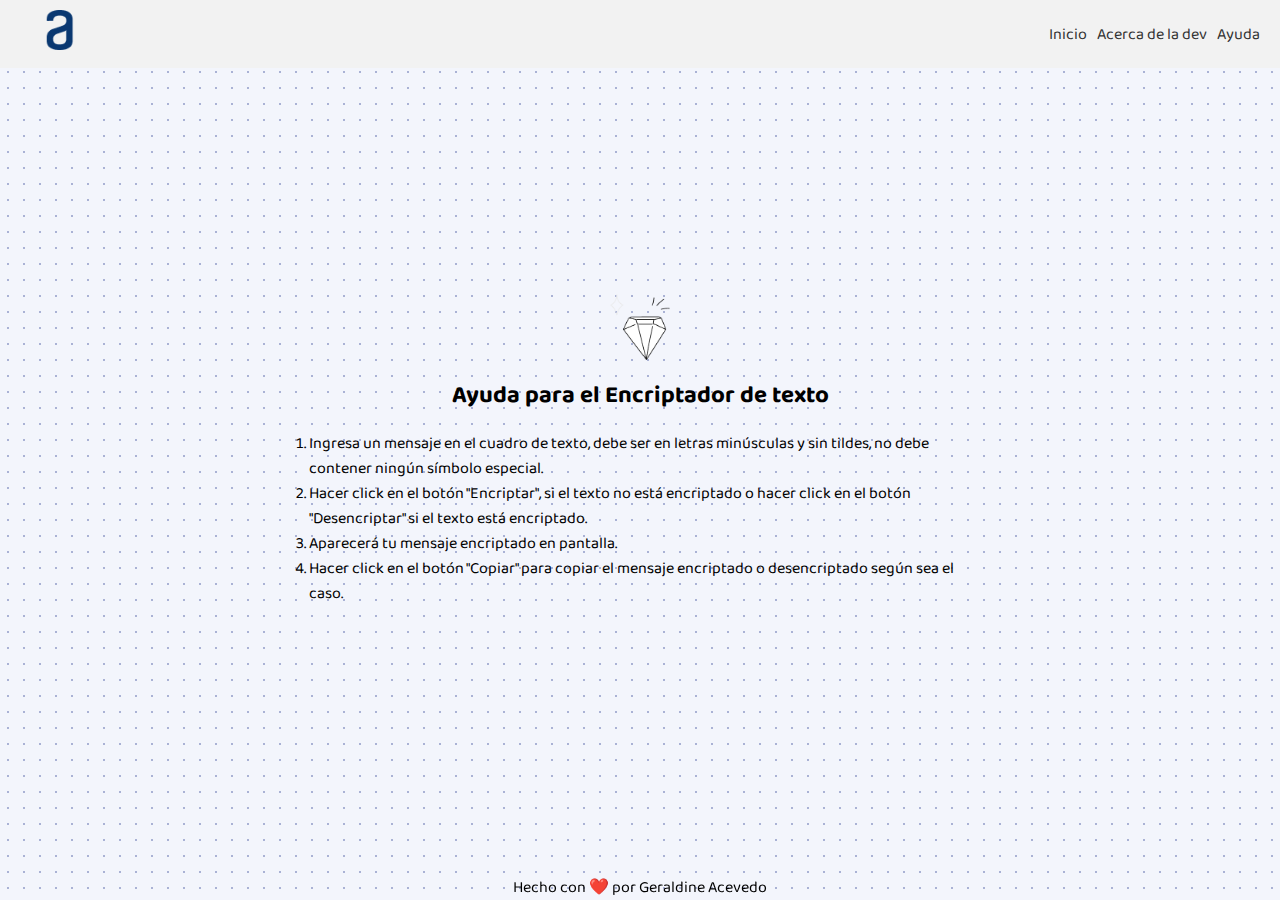
==== help.html @ 7638a246 "Nuevos estilos" ====
<!DOCTYPE html>
<html lang="en">
  <head>
    <meta charset="UTF-8" />
    <meta name="viewport" content="width=device-width, initial-scale=1.0" />
    <link rel="icon" type="image/x-icon" href="/images/favicon.ico" />
    <link rel="stylesheet" type="text/css" href="styles.css" />
    <!-- Fonts -->
    <link rel="preconnect" href="https://fonts.googleapis.com" />
    <link rel="preconnect" href="https://fonts.gstatic.com" crossorigin />
    <link
      href="https://fonts.googleapis.com/css2?family=Baloo+2:wght@400;500;600;700;800&family=Mukta:wght@800&display=swap"
      rel="stylesheet"
    />
    <title>Encriptador de Texto | Challenge de ONE G6 y Alura Latam</title>
  </head>
  <body>
    <div class="fondo"></div>

    <!-- navbar -->

    <nav class="navbar">
      <div class="logo">
        <a href="https://www.aluracursos.com/">
          <img
            src="./assets/Logo-1.png"
            alt="Logo de Alura"
            width="auto"
            height="60"
          />
        </a>
      </div>
      <ul class="nav-links">
        <li><a href="index.html">Inicio</a></li>
        <li>
          <a href="https://app.aluracursos.com/user/geraldineacevedo29/"
            >Acerca de la dev</a
          >
        </li>
        <li><a href="help.html">Ayuda</a></li>
      </ul>
    </nav>

    <section style="display: flex; align-items: center; justify-content: center; flex-direction: column;">
        <img src="./assets/diamod.png" width="60px" height="auto">    
    <!-- Títula -->
    <h2 style="margin-top: 1rem;">
        Ayuda para el Encriptador de texto
    </h2>

    <div style="width: 75%; margin-top: 1rem;">
    <!-- Parrafo -->
    <p style="text-align: justify;">
        <ol>
            <li> Ingresa un mensaje en el cuadro de texto, debe ser en letras minúsculas y sin tildes, no debe contener ningún símbolo especial.</li>
            <li> Hacer click en el botón "Encriptar", si el texto no está encriptado o hacer click en el botón "Desencriptar" si el texto está encriptado. </li>
            <li> Aparecerá tu mensaje encriptado en pantalla.</li>
            <li> Hacer click en el botón "Copiar" para copiar el mensaje encriptado o desencriptado según sea el caso.</li>
        </ol>
    </p>
    </div>
    </section>

    <!-- footer -->
    <footer>
      <span>Hecho con ❤️ por Geraldine Acevedo</span>
    </footer>
  </body>
</html>
---- styles.css ----
* {
    margin: 0;
    padding: 0;
    box-sizing: border-box;
    font-family: 'Baloo 2';
}

.fondo {
  position: absolute;
  top: 0;
  right: 0;
  bottom: 0;
  left: 0;
  z-index: -10;
  height: 100%;
  width: 100%;
  background-image: radial-gradient(circle at center, #aab2d5 1px, transparent 1px);
  background-size: 16px 16px;
}


body {
    display: flex;
    align-items: center;
    justify-content: space-evenly;
    min-height: 100vh;
    background: #f3f5fc;
    flex-wrap: wrap ;
}

.box__1, .box__2{
    
    display: flex;
    align-items: center;
    justify-content: center;
    flex-direction:column;
    padding: 1rem;
}


.box__2{
    margin: 50px 20px 20px;
    background-color: white;
    border-top-left-radius:25px;
    border-top-right-radius:25px;
    border-bottom-left-radius:25px;
    border-bottom-right-radius:25px;
    box-shadow:
        inset 0 -3em 3em rgba(0, 0, 0, 0.1),
        0 0 0 2px transparent,
        0.3em 0.3em 1em rgba(0, 0, 0, 0.3);
}

.navbar {
  display: flex;
  justify-content: space-between;
  align-items: center;
  background-color: #f2f2f2;
  padding: 10px;
  position: fixed; /* Agrega esta línea */
  top: 0; /* Agrega esta línea */
  width: 100%;
}

.logo img {
  height: 40px;
}

.nav-links {
  list-style: none;
  display: flex;
}

.nav-links li {
  margin-right: 10px;
}

.nav-links li a {
  text-decoration: none;
  color: #333;
}

nav a {
  float: left;
  text-decoration: none;
}

h1{
    margin-top: 50px;
}

input, textarea{
    width:90%;
    border: none;
}


#mensajeAdvertencia{
    color:#868e96;
}

.tituloMensajeNoEncontrado{
    font-size:1.2rem;
}

.parrafoIngresaTexto{
    color:#000;
    text-align:center;
}

button{
    border: 2px solid #0a3871 ;
    color: #f3f5fc;
    font-size: 1rem;
    width: 48%;
    padding: 15px 32px;
    border-top-left-radius:25px;
    border-top-right-radius:25px;
    border-bottom-left-radius:25px;
    border-bottom-right-radius:25px;
    text-align: center;
    text-decoration: none;
    display: inline-block;
    margin: 4px 2px;
    cursor: pointer;
}



#desencriptar, #copiar{
    border: 2px solid #0a3871;
    background-color:white;
    color: #0a3871;
}
#desencriptar:hover, #copiar:hover{
    border: 2px solid #052051;
    background-color:#ced4da;
    color: #052051;
}

#encriptar {
    background-color: #0a3871;
}

#encriptar:hover{
    border: 2px solid #052051;
    background-color:#052051;
}

footer{
    position: fixed;
    text-align: center;
    bottom:0;
    width: 100%;
}

@media only screen and (max-width: 768px){
    footer{
        position: static; /* Cambia la posición a estática */
    }
}

@media only screen and (max-width: 480px) {

    .box__1, .box__2{
    
        display: flex;
        align-items: center;
        justify-content: center;
        flex-direction:column;
    } 
    
    input, textarea{
        width:90%;
        font-size: 0.8rem;
    }

    button{
        width:50%;
        padding: 10px 16px; 
        font-size: 0.8rem;
    }

    footer{
        position: static; /* Cambia la posición a estática */
    }
}
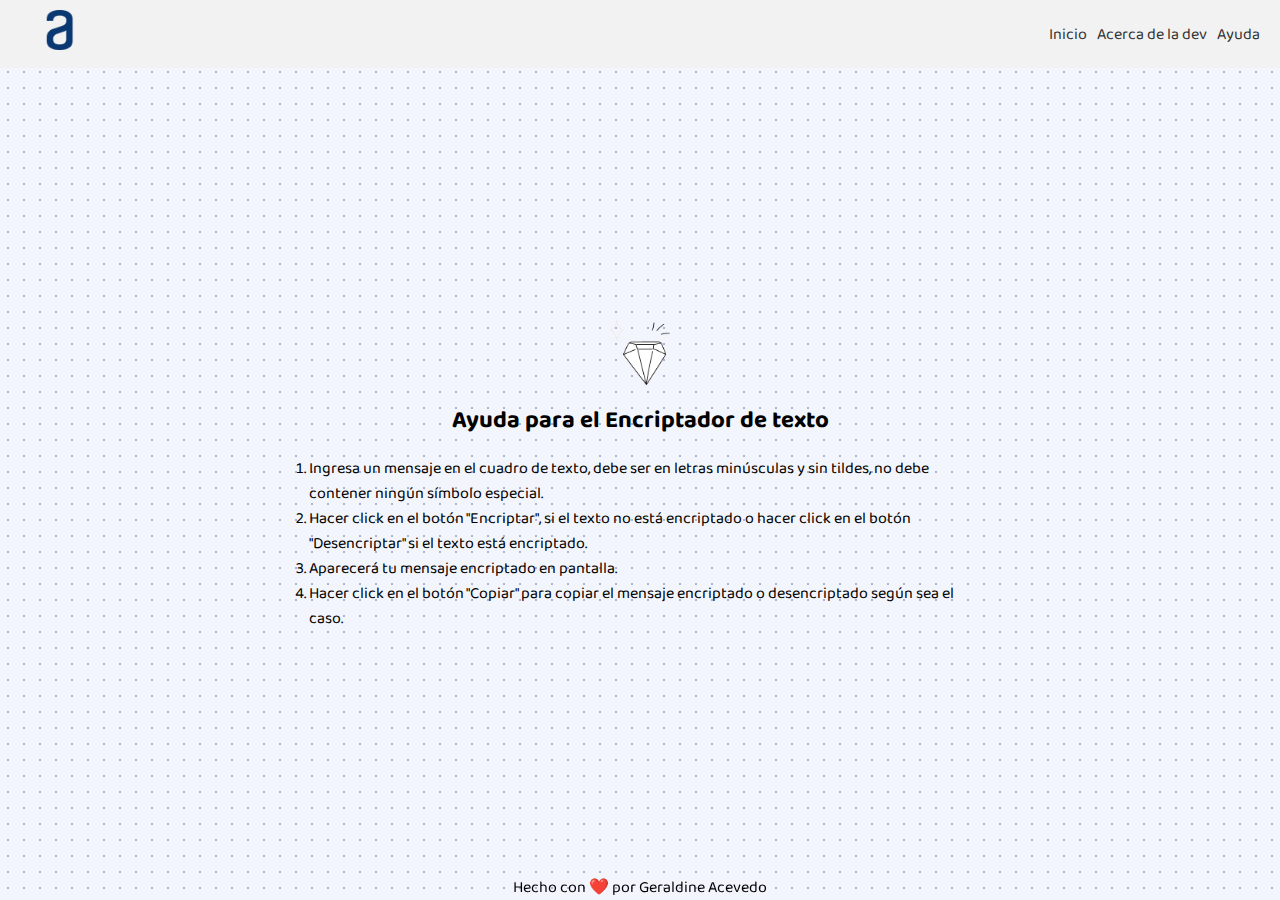
==== commit 2b57fd82: "arreglando el textarea" ====
--- a/help.html
+++ b/help.html
@@ -41,8 +41,8 @@
       </ul>
     </nav>
 
-    <section style="display: flex; align-items: center; justify-content: center; flex-direction: column;">
-        <img src="./assets/diamod.png" width="60px" height="auto">    
+    <section style="display: flex; align-items: center; justify-content: center; flex-direction: column; margin-top: 50px;">
+        <img src="./assets/diamod.png" alt="Imagen de diamante brillando" width="60px" height="auto">    
     <!-- Títula -->
     <h2 style="margin-top: 1rem;">
         Ayuda para el Encriptador de texto
--- a/styles.css
+++ b/styles.css
@@ -90,10 +90,17 @@
 }
 
 input, textarea{
-    width:90%;
     border: none;
 }
+textarea{
+    width: 300px; 
+    height: 150px;
+    color: #0a3871; 
+}
 
+textarea::placeholder{
+    color:#0a3871;
+}
 
 #mensajeAdvertencia{
     color:#868e96;
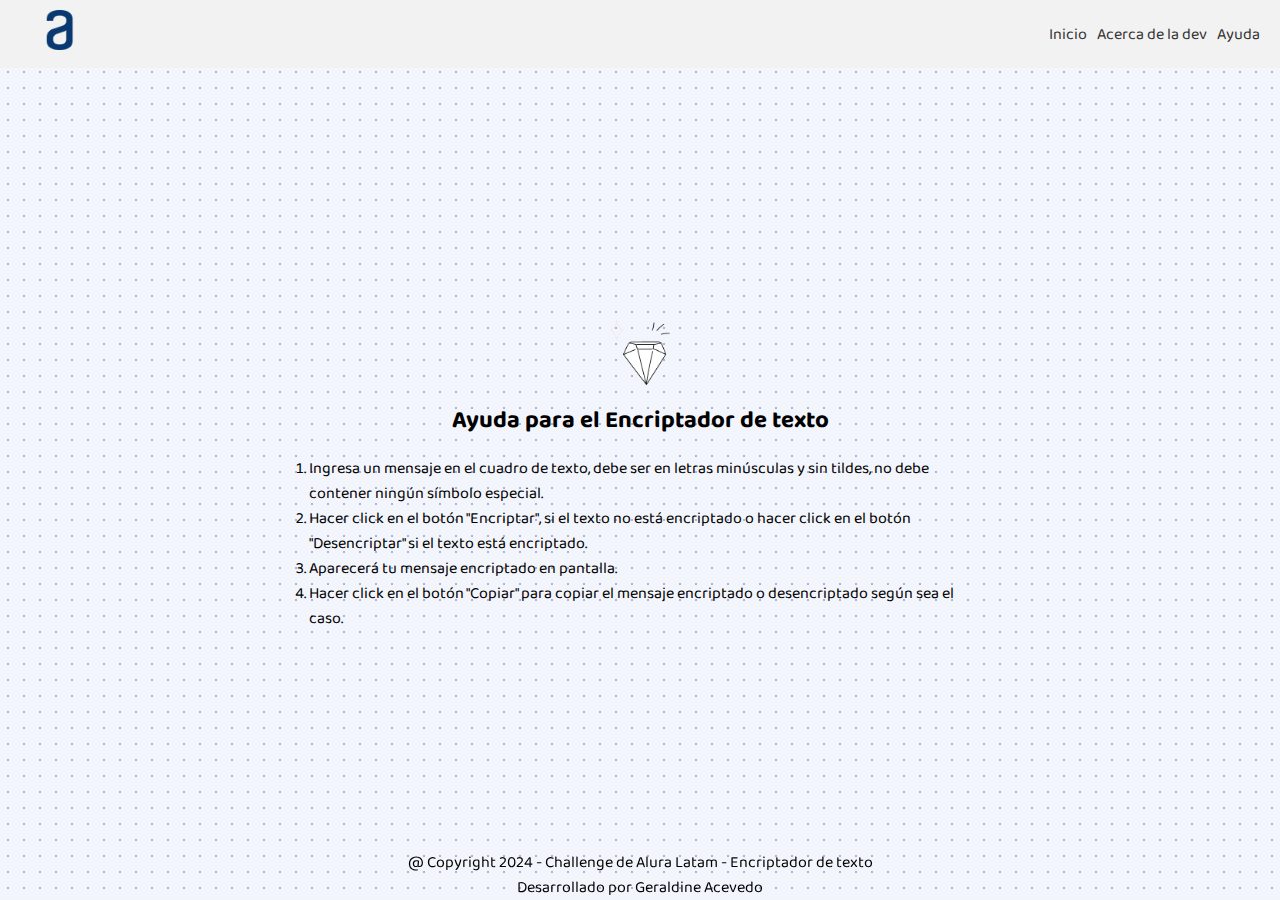
==== commit 9732b65b: "agrego la logica para encriptar mensaje y para copiar el resultado" ====
--- a/help.html
+++ b/help.html
@@ -3,7 +3,7 @@
   <head>
     <meta charset="UTF-8" />
     <meta name="viewport" content="width=device-width, initial-scale=1.0" />
-    <link rel="icon" type="image/x-icon" href="/images/favicon.ico" />
+    <link rel="icon" type="image/x-icon" href="./assets/favicon.ico" />
     <link rel="stylesheet" type="text/css" href="styles.css" />
     <!-- Fonts -->
     <link rel="preconnect" href="https://fonts.googleapis.com" />
@@ -63,7 +63,7 @@
 
     <!-- footer -->
     <footer>
-      <span>Hecho con ❤️ por Geraldine Acevedo</span>
+      <span>@ Copyright 2024 - Challenge de Alura Latam - Encriptador de texto <br> Desarrollado por Geraldine Acevedo</span>
     </footer>
   </body>
 </html>
--- a/styles.css
+++ b/styles.css
@@ -40,6 +40,9 @@
 
 .box__2{
     margin: 50px 20px 20px;
+    padding-top: 1rem;
+    max-width: 30%;
+    min-width: 30%;
     background-color: white;
     border-top-left-radius:25px;
     border-top-right-radius:25px;
@@ -119,7 +122,7 @@
     border: 2px solid #0a3871 ;
     color: #f3f5fc;
     font-size: 1rem;
-    width: 48%;
+    width: 49%;
     padding: 15px 32px;
     border-top-left-radius:25px;
     border-top-right-radius:25px;
@@ -132,7 +135,10 @@
     cursor: pointer;
 }
 
-
+.contenedor-botones {
+    display: flex;
+    justify-content: space-around;
+}
 
 #desencriptar, #copiar{
     border: 2px solid #0a3871;
@@ -153,7 +159,9 @@
     border: 2px solid #052051;
     background-color:#052051;
 }
-
+#copiar{
+    display: none;
+}
 footer{
     position: fixed;
     text-align: center;
@@ -162,6 +170,10 @@
 }
 
 @media only screen and (max-width: 768px){
+   .box__2{ 
+        max-width: 75%;
+        min-width: 75%;
+    }
     footer{
         position: static; /* Cambia la posición a estática */
     }
@@ -176,8 +188,17 @@
         justify-content: center;
         flex-direction:column;
     } 
+
+    .contenedor-botones{
+        display: flex;
+        align-items: center;
+        justify-content: center;
+        flex-direction:column;
+        width: 100%;
+        
+    }
     
-    input, textarea{
+    textarea{
         width:90%;
         font-size: 0.8rem;
     }
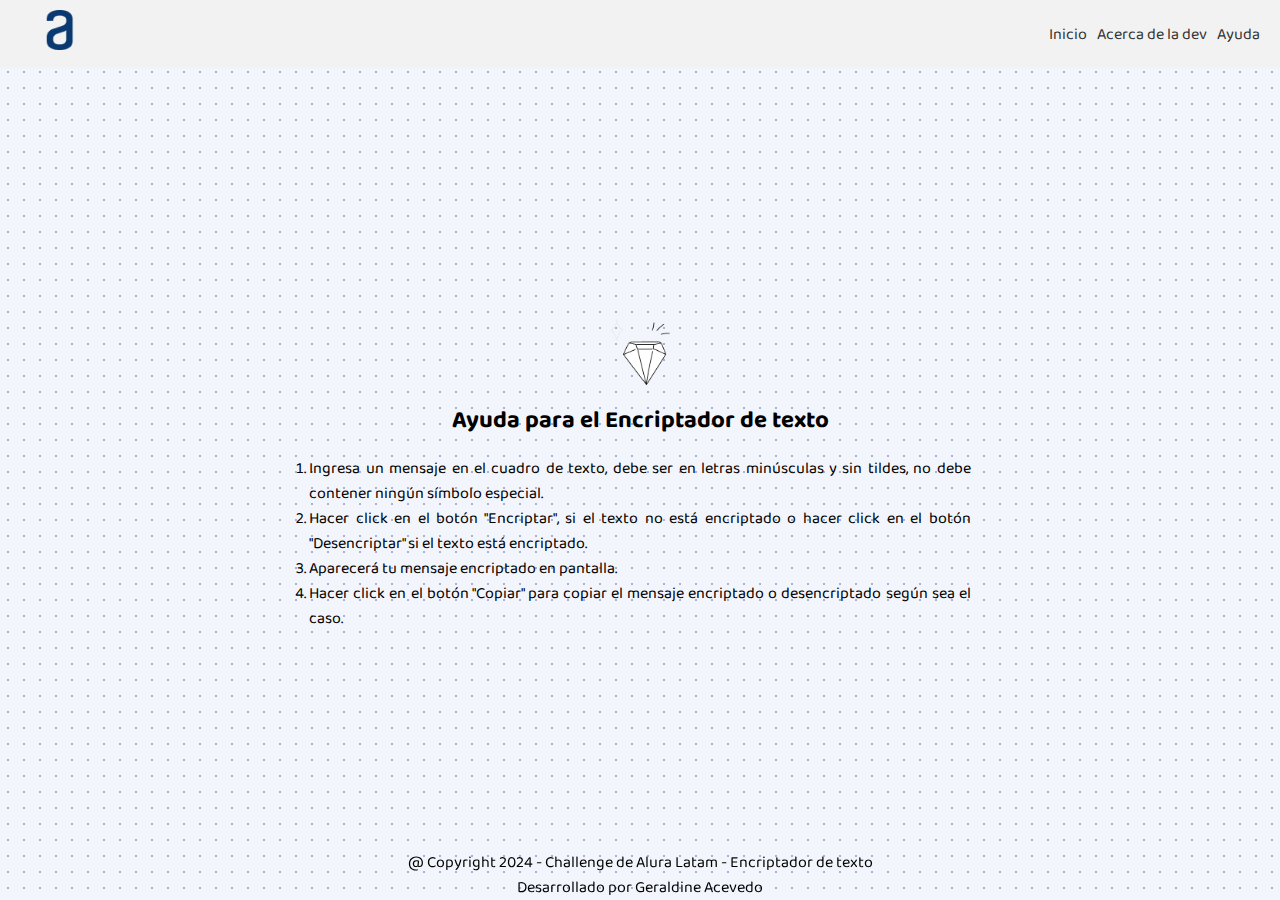
==== commit 5570db46: "Ultimos detalles para subir a Github Pages" ====
--- a/help.html
+++ b/help.html
@@ -41,29 +41,54 @@
       </ul>
     </nav>
 
-    <section style="display: flex; align-items: center; justify-content: center; flex-direction: column; margin-top: 50px;">
-        <img src="./assets/diamod.png" alt="Imagen de diamante brillando" width="60px" height="auto">    
-    <!-- Títula -->
-    <h2 style="margin-top: 1rem;">
-        Ayuda para el Encriptador de texto
-    </h2>
+    <section
+      style="
+        display: flex;
+        align-items: center;
+        justify-content: center;
+        flex-direction: column;
+        margin-top: 50px;
+      "
+    >
+      <img
+        src="./assets/diamod.png"
+        alt="Imagen de diamante brillando"
+        width="60px"
+        height="auto"
+      />
+      <!-- Títula -->
+      <h2 style="margin-top: 1rem">Ayuda para el Encriptador de texto</h2>
 
-    <div style="width: 75%; margin-top: 1rem;">
-    <!-- Parrafo -->
-    <p style="text-align: justify;">
-        <ol>
-            <li> Ingresa un mensaje en el cuadro de texto, debe ser en letras minúsculas y sin tildes, no debe contener ningún símbolo especial.</li>
-            <li> Hacer click en el botón "Encriptar", si el texto no está encriptado o hacer click en el botón "Desencriptar" si el texto está encriptado. </li>
-            <li> Aparecerá tu mensaje encriptado en pantalla.</li>
-            <li> Hacer click en el botón "Copiar" para copiar el mensaje encriptado o desencriptado según sea el caso.</li>
-        </ol>
-    </p>
-    </div>
+      <div style="width: 75%; margin-top: 1rem">
+        <!-- Parrafo -->
+        <div style="text-align: justify">
+          <ol>
+            <li>
+              Ingresa un mensaje en el cuadro de texto, debe ser en letras
+              minúsculas y sin tildes, no debe contener ningún símbolo especial.
+            </li>
+            <li>
+              Hacer click en el botón "Encriptar", si el texto no está
+              encriptado o hacer click en el botón "Desencriptar" si el texto
+              está encriptado.
+            </li>
+            <li>Aparecerá tu mensaje encriptado en pantalla.</li>
+            <li>
+              Hacer click en el botón "Copiar" para copiar el mensaje encriptado
+              o desencriptado según sea el caso.
+            </li>
+          </ol>
+        </div>
+      </div>
     </section>
 
     <!-- footer -->
     <footer>
-      <span>@ Copyright 2024 - Challenge de Alura Latam - Encriptador de texto <br> Desarrollado por Geraldine Acevedo</span>
+      <span
+        >@ Copyright 2024 - Challenge de Alura Latam - Encriptador de texto
+        <br />
+        Desarrollado por Geraldine Acevedo <br
+      /></span>
     </footer>
   </body>
 </html>
--- a/styles.css
+++ b/styles.css
@@ -1,3 +1,7 @@
+:root {
+    --bg-color: #f3f5fc;
+  }
+
 * {
     margin: 0;
     padding: 0;
@@ -24,7 +28,7 @@
     align-items: center;
     justify-content: space-evenly;
     min-height: 100vh;
-    background: #f3f5fc;
+    background: var(--bg-color);
     flex-wrap: wrap ;
 }
 
@@ -159,9 +163,7 @@
     border: 2px solid #052051;
     background-color:#052051;
 }
-#copiar{
-    display: none;
-}
+
 footer{
     position: fixed;
     text-align: center;
